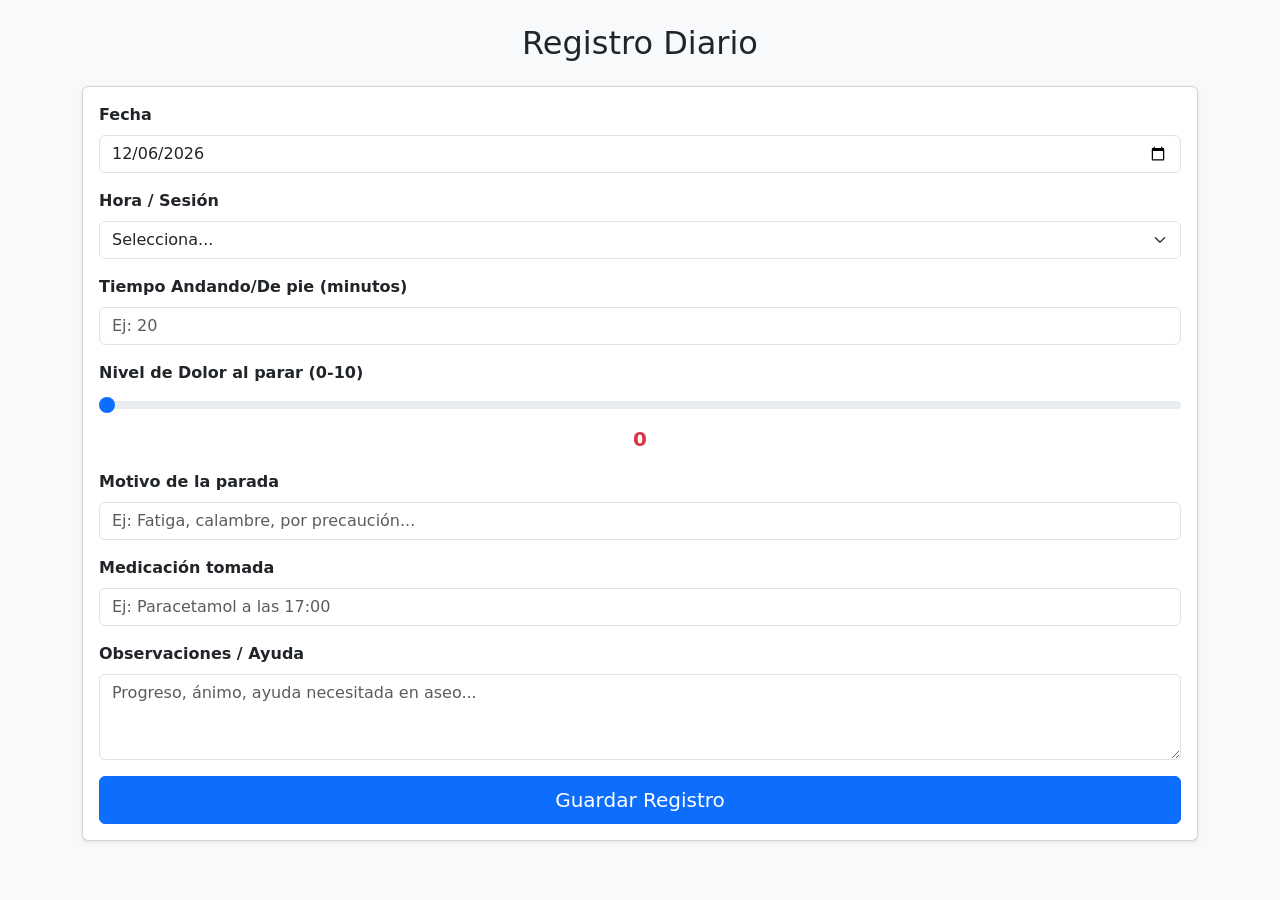
==== papa/index.html @ 4e2b1c38 "Sí, la forma más ágil, gratuita y sin servidores intermedios es construir una página web estática al" ====
<!DOCTYPE html>
<html lang="es">
<head>
    <meta charset="UTF-8">
    <meta name="viewport" content="width=device-width, initial-scale=1.0">
    <title>Registro Recuperación</title>
    <link href="https://cdn.jsdelivr.net/npm/bootstrap@5.3.0/dist/css/bootstrap.min.css" rel="stylesheet">
</head>
<body class="bg-light">
    <div class="container mt-4 mb-5 max-w-md">
        <h2 class="text-center mb-4">Registro Diario</h2>
        
        <div id="alertSuccess" class="alert alert-success d-none" role="alert">
            ¡Registro guardado correctamente!
        </div>

        <div class="card shadow-sm">
            <div class="card-body">
                <form id="registroForm">
                    <div class="mb-3">
                        <label class="form-label fw-bold">Fecha</label>
                        <input type="date" class="form-control" name="fecha" id="fecha" required>
                    </div>

                    <div class="mb-3">
                        <label class="form-label fw-bold">Hora / Sesión</label>
                        <select class="form-select" name="hora" required>
                            <option value="">Selecciona...</option>
                            <option value="Mañana">Mañana</option>
                            <option value="Mediodía">Mediodía</option>
                            <option value="Tarde">Tarde</option>
                            <option value="Noche">Noche</option>
                            <option value="Madrugada">Madrugada</option>
                        </select>
                    </div>

                    <div class="mb-3">
                        <label class="form-label fw-bold">Tiempo Andando/De pie (minutos)</label>
                        <input type="number" class="form-control" name="tiempo" required placeholder="Ej: 20">
                    </div>

                    <div class="mb-3">
                        <label class="form-label fw-bold">Nivel de Dolor al parar (0-10)</label>
                        <input type="range" class="form-range" name="dolor" min="0" max="10" id="rangoDolor" value="0" oninput="valorDolor.innerText = this.value">
                        <div class="text-center fw-bold fs-5 text-danger" id="valorDolor">0</div>
                    </div>

                    <div class="mb-3">
                        <label class="form-label fw-bold">Motivo de la parada</label>
                        <input type="text" class="form-control" name="motivo" placeholder="Ej: Fatiga, calambre, por precaución...">
                    </div>

                    <div class="mb-3">
                        <label class="form-label fw-bold">Medicación tomada</label>
                        <input type="text" class="form-control" name="medicacion" placeholder="Ej: Paracetamol a las 17:00">
                    </div>

                    <div class="mb-3">
                        <label class="form-label fw-bold">Observaciones / Ayuda</label>
                        <textarea class="form-control" name="observaciones" rows="3" placeholder="Progreso, ánimo, ayuda necesitada en aseo..."></textarea>
                    </div>

                    <button type="submit" class="btn btn-primary w-100 py-2 fs-5" id="btnSubmit">Guardar Registro</button>
                </form>
            </div>
        </div>
    </div>

    <script>
        // Autocompletar con la fecha de hoy
        document.getElementById('fecha').valueAsDate = new Date();

        const form = document.getElementById('registroForm');
        const btnSubmit = document.getElementById('btnSubmit');
        const alertSuccess = document.getElementById('alertSuccess');

        form.addEventListener('submit', e => {
            e.preventDefault();
            btnSubmit.disabled = true;
            btnSubmit.innerText = "Guardando...";

            // REEMPLAZAR POR LA URL DE TU APPS SCRIPT
            const scriptURL = 'https://script.google.com/macros/s/AKfycbzRIKEh4pSPqdR9sYH8EWNWD8yOKT1sT5Z0JApZy5hWv15S4fjb_OkMc74vXnujOrhJ/exec'; 
            
            const formData = new FormData(form);

            fetch(scriptURL, { method: 'POST', body: formData })
                .then(response => {
                    alertSuccess.classList.remove('d-none');
                    form.reset();
                    document.getElementById('fecha').valueAsDate = new Date();
                    document.getElementById('valorDolor').innerText = '0';
                    btnSubmit.disabled = false;
                    btnSubmit.innerText = "Guardar Registro";
                    window.scrollTo(0,0);
                    setTimeout(() => alertSuccess.classList.add('d-none'), 5000);
                })
                .catch(error => {
                    alert("Hubo un error al guardar. Inténtalo de nuevo.");
                    btnSubmit.disabled = false;
                    btnSubmit.innerText = "Guardar Registro";
                });
        });
    </script>
</body>
</html>
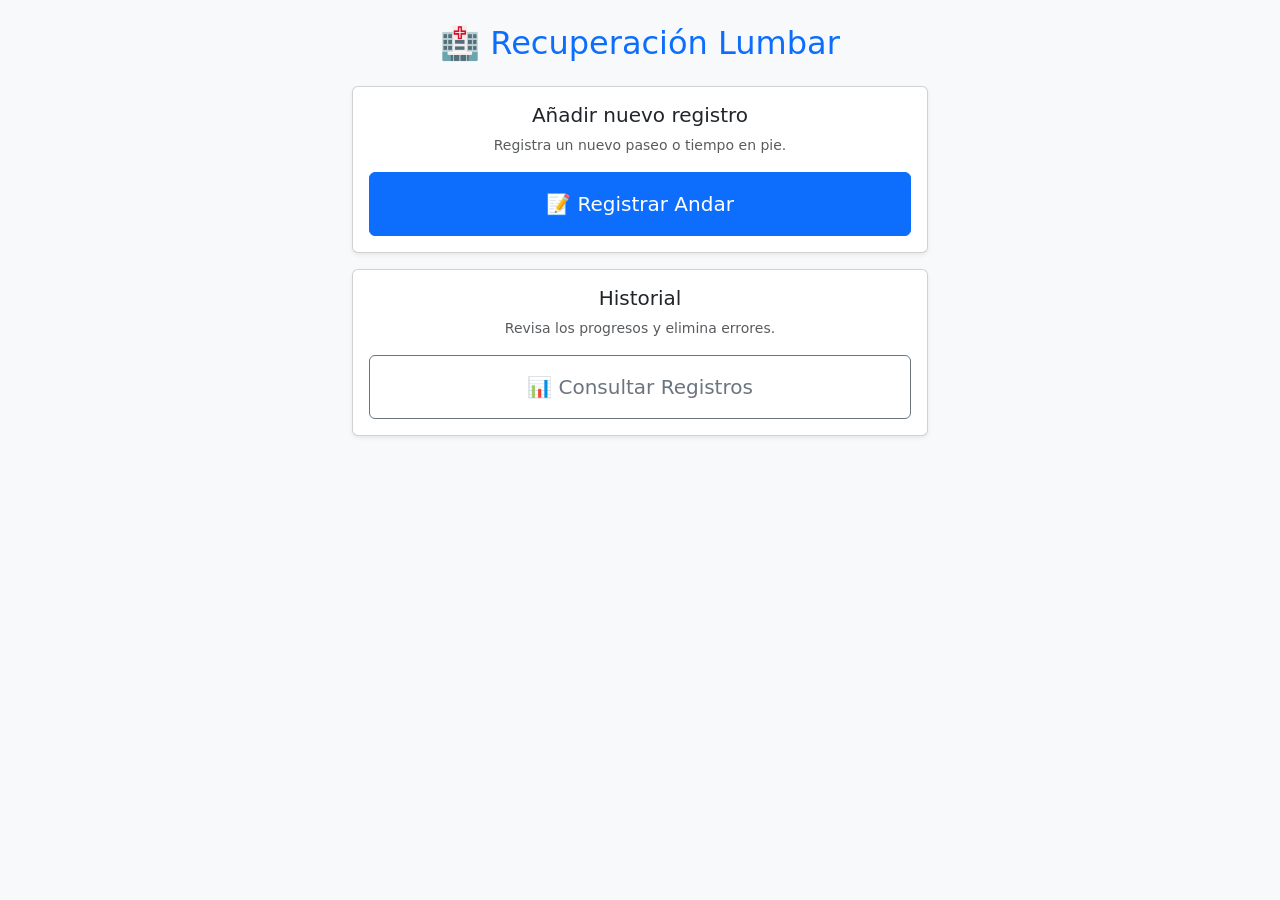
==== commit 2a054a74: "¿Qué hace este nuevo código? Routing sin recargar (SPA): Solo hay un archivo HTML, pero tiene un men" ====
--- a/papa/index.html
+++ b/papa/index.html
@@ -3,104 +3,214 @@
 <head>
     <meta charset="UTF-8">
     <meta name="viewport" content="width=device-width, initial-scale=1.0">
-    <title>Registro Recuperación</title>
+    <title>App Recuperación</title>
     <link href="https://cdn.jsdelivr.net/npm/bootstrap@5.3.0/dist/css/bootstrap.min.css" rel="stylesheet">
+    <style>
+        .max-w-md { max-width: 600px; margin: auto; }
+        .table-responsive { font-size: 0.9rem; }
+    </style>
 </head>
 <body class="bg-light">
     <div class="container mt-4 mb-5 max-w-md">
-        <h2 class="text-center mb-4">Registro Diario</h2>
+        <h2 class="text-center mb-4 text-primary">🏥 Recuperación Lumbar</h2>
         
-        <div id="alertSuccess" class="alert alert-success d-none" role="alert">
-            ¡Registro guardado correctamente!
+        <!-- VISTA 1: MENÚ PRINCIPAL -->
+        <div id="viewMenu" class="text-center">
+            <div class="card shadow-sm mb-3">
+                <div class="card-body">
+                    <h5 class="card-title">Añadir nuevo registro</h5>
+                    <p class="card-text text-muted small">Registra un nuevo paseo o tiempo en pie.</p>
+                    <button class="btn btn-primary w-100 py-3 fs-5" onclick="showView('viewForm')">📝 Registrar Andar</button>
+                </div>
+            </div>
+            <div class="card shadow-sm">
+                <div class="card-body">
+                    <h5 class="card-title">Historial</h5>
+                    <p class="card-text text-muted small">Revisa los progresos y elimina errores.</p>
+                    <button class="btn btn-outline-secondary w-100 py-3 fs-5" onclick="showView('viewList')">📊 Consultar Registros</button>
+                </div>
+            </div>
         </div>
 
-        <div class="card shadow-sm">
-            <div class="card-body">
-                <form id="registroForm">
-                    <div class="mb-3">
-                        <label class="form-label fw-bold">Fecha</label>
-                        <input type="date" class="form-control" name="fecha" id="fecha" required>
+        <!-- VISTA 2: FORMULARIO -->
+        <div id="viewForm" class="d-none">
+            <button class="btn btn-sm btn-secondary mb-3" onclick="showView('viewMenu')">← Volver al Menú</button>
+            <div id="alertSuccess" class="alert alert-success d-none" role="alert">¡Guardado correctamente!</div>
+            
+            <div class="card shadow-sm">
+                <div class="card-body">
+                    <form id="registroForm">
+                        <input type="hidden" name="action" value="insert">
+                        <div class="mb-3">
+                            <label class="form-label fw-bold">Fecha</label>
+                            <input type="date" class="form-control" name="fecha" id="fecha" required>
+                        </div>
+                        <div class="mb-3">
+                            <label class="form-label fw-bold">Hora / Sesión</label>
+                            <select class="form-select" name="hora" required>
+                                <option value="">Selecciona...</option>
+                                <option value="Mañana">Mañana</option>
+                                <option value="Mediodía">Mediodía</option>
+                                <option value="Tarde">Tarde</option>
+                                <option value="Noche">Noche</option>
+                                <option value="Madrugada">Madrugada</option>
+                            </select>
+                        </div>
+                        <div class="mb-3">
+                            <label class="form-label fw-bold">Tiempo Andando/De pie (min)</label>
+                            <input type="number" class="form-control" name="tiempo" required placeholder="Ej: 20">
+                        </div>
+                        <div class="mb-3">
+                            <label class="form-label fw-bold">Nivel de Dolor (0-10)</label>
+                            <input type="range" class="form-range" name="dolor" min="0" max="10" id="rangoDolor" value="0" oninput="valorDolor.innerText = this.value">
+                            <div class="text-center fw-bold fs-5 text-danger" id="valorDolor">0</div>
+                        </div>
+                        <div class="mb-3">
+                            <label class="form-label fw-bold">Motivo de la parada</label>
+                            <input type="text" class="form-control" name="motivo">
+                        </div>
+                        <div class="mb-3">
+                            <label class="form-label fw-bold">Medicación tomada</label>
+                            <input type="text" class="form-control" name="medicacion">
+                        </div>
+                        <div class="mb-3">
+                            <label class="form-label fw-bold">Observaciones / Ayuda</label>
+                            <textarea class="form-control" name="observaciones" rows="2"></textarea>
+                        </div>
+                        <button type="submit" class="btn btn-primary w-100 py-2 fs-5" id="btnSubmit">Guardar</button>
+                    </form>
+                </div>
+            </div>
+        </div>
+
+        <!-- VISTA 3: LISTADO Y CONSULTA -->
+        <div id="viewList" class="d-none">
+            <button class="btn btn-sm btn-secondary mb-3" onclick="showView('viewMenu')">← Volver al Menú</button>
+            
+            <div class="card shadow-sm">
+                <div class="card-body">
+                    <div id="loadingMsg" class="text-center my-4">
+                        <div class="spinner-border text-primary" role="status"></div>
+                        <p class="mt-2">Cargando registros...</p>
                     </div>
-
-                    <div class="mb-3">
-                        <label class="form-label fw-bold">Hora / Sesión</label>
-                        <select class="form-select" name="hora" required>
-                            <option value="">Selecciona...</option>
-                            <option value="Mañana">Mañana</option>
-                            <option value="Mediodía">Mediodía</option>
-                            <option value="Tarde">Tarde</option>
-                            <option value="Noche">Noche</option>
-                            <option value="Madrugada">Madrugada</option>
-                        </select>
+                    
+                    <div class="table-responsive">
+                        <table class="table table-striped table-hover d-none" id="recordsTable">
+                            <thead class="table-dark">
+                                <tr>
+                                    <th>Fecha/Hora</th>
+                                    <th>Min.</th>
+                                    <th>Dolor</th>
+                                    <th>Borrar</th>
+                                </tr>
+                            </thead>
+                            <tbody id="tableBody"></tbody>
+                        </table>
                     </div>
-
-                    <div class="mb-3">
-                        <label class="form-label fw-bold">Tiempo Andando/De pie (minutos)</label>
-                        <input type="number" class="form-control" name="tiempo" required placeholder="Ej: 20">
-                    </div>
-
-                    <div class="mb-3">
-                        <label class="form-label fw-bold">Nivel de Dolor al parar (0-10)</label>
-                        <input type="range" class="form-range" name="dolor" min="0" max="10" id="rangoDolor" value="0" oninput="valorDolor.innerText = this.value">
-                        <div class="text-center fw-bold fs-5 text-danger" id="valorDolor">0</div>
-                    </div>
-
-                    <div class="mb-3">
-                        <label class="form-label fw-bold">Motivo de la parada</label>
-                        <input type="text" class="form-control" name="motivo" placeholder="Ej: Fatiga, calambre, por precaución...">
-                    </div>
-
-                    <div class="mb-3">
-                        <label class="form-label fw-bold">Medicación tomada</label>
-                        <input type="text" class="form-control" name="medicacion" placeholder="Ej: Paracetamol a las 17:00">
-                    </div>
-
-                    <div class="mb-3">
-                        <label class="form-label fw-bold">Observaciones / Ayuda</label>
-                        <textarea class="form-control" name="observaciones" rows="3" placeholder="Progreso, ánimo, ayuda necesitada en aseo..."></textarea>
-                    </div>
-
-                    <button type="submit" class="btn btn-primary w-100 py-2 fs-5" id="btnSubmit">Guardar Registro</button>
-                </form>
+                </div>
             </div>
         </div>
     </div>
 
     <script>
-        // Autocompletar con la fecha de hoy
-        document.getElementById('fecha').valueAsDate = new Date();
-
+        // ¡¡IMPORTANTE!! PEGA AQUÍ TU URL GENERADA EN APPS SCRIPT
+        const scriptURL = 'https://script.google.com/macros/s/AKfycbwvAVXbbw6UEmdKue1BiJY7RAeZYf4IdMn3YvMNeTTByqP7tH5W0tUgSXC5jlF6NHSv/exec';
+        
+        // Función para navegar entre pantallas
+        function showView(viewId) {
+            document.getElementById('viewMenu').classList.add('d-none');
+            document.getElementById('viewForm').classList.add('d-none');
+            document.getElementById('viewList').classList.add('d-none');
+            document.getElementById(viewId).classList.remove('d-none');
+
+            if(viewId === 'viewList') {
+                loadRecords();
+            } else if (viewId === 'viewForm') {
+                document.getElementById('fecha').valueAsDate = new Date();
+            }
+        }
+
+        // ---------- LÓGICA DEL FORMULARIO (GUARDAR) ----------
         const form = document.getElementById('registroForm');
-        const btnSubmit = document.getElementById('btnSubmit');
-        const alertSuccess = document.getElementById('alertSuccess');
-
         form.addEventListener('submit', e => {
             e.preventDefault();
-            btnSubmit.disabled = true;
-            btnSubmit.innerText = "Guardando...";
-
-            // REEMPLAZAR POR LA URL DE TU APPS SCRIPT
-            const scriptURL = 'https://script.google.com/macros/s/AKfycbzRIKEh4pSPqdR9sYH8EWNWD8yOKT1sT5Z0JApZy5hWv15S4fjb_OkMc74vXnujOrhJ/exec'; 
-            
+            const btn = document.getElementById('btnSubmit');
+            btn.disabled = true;
+            btn.innerText = "Guardando...";
+
             const formData = new FormData(form);
 
             fetch(scriptURL, { method: 'POST', body: formData })
                 .then(response => {
-                    alertSuccess.classList.remove('d-none');
+                    document.getElementById('alertSuccess').classList.remove('d-none');
                     form.reset();
                     document.getElementById('fecha').valueAsDate = new Date();
                     document.getElementById('valorDolor').innerText = '0';
-                    btnSubmit.disabled = false;
-                    btnSubmit.innerText = "Guardar Registro";
+                    btn.disabled = false;
+                    btn.innerText = "Guardar";
                     window.scrollTo(0,0);
-                    setTimeout(() => alertSuccess.classList.add('d-none'), 5000);
+                    setTimeout(() => document.getElementById('alertSuccess').classList.add('d-none'), 3000);
                 })
                 .catch(error => {
-                    alert("Hubo un error al guardar. Inténtalo de nuevo.");
-                    btnSubmit.disabled = false;
-                    btnSubmit.innerText = "Guardar Registro";
+                    alert("Error al guardar.");
+                    btn.disabled = false;
+                    btn.innerText = "Guardar";
                 });
         });
+
+        // ---------- LÓGICA DEL LISTADO (LEER) ----------
+        function loadRecords() {
+            document.getElementById('loadingMsg').classList.remove('d-none');
+            document.getElementById('recordsTable').classList.add('d-none');
+            const tbody = document.getElementById('tableBody');
+            tbody.innerHTML = '';
+
+            fetch(scriptURL)
+                .then(res => res.json())
+                .then(data => {
+                    // Invertimos el array para ver lo más reciente arriba
+                    data.reverse().forEach(row => {
+                        const tr = document.createElement('tr');
+                        // Resumimos info en columnas para que quepa en móviles
+                        tr.innerHTML = `
+                            <td><strong>${row.fecha}</strong><br><small>${row.hora}</small></td>
+                            <td>${row.tiempo}'</td>
+                            <td>${row.dolor}/10</td>
+                            <td>
+                                <button class="btn btn-sm btn-danger" onclick="deleteRecord(${row.fila}, this)">[X]</button>
+                            </td>
+                        `;
+                        tbody.appendChild(tr);
+                    });
+                    document.getElementById('loadingMsg').classList.add('d-none');
+                    document.getElementById('recordsTable').classList.remove('d-none');
+                })
+                .catch(err => alert("Error cargando los datos."));
+        }
+
+        // ---------- LÓGICA DE BORRADO ----------
+        function deleteRecord(fila, btnRef) {
+            // Feedback nativo Si/No
+            if(confirm('¿Estás seguro de que quieres eliminar este registro? Esta acción no se puede deshacer.')) {
+                btnRef.innerText = "...";
+                btnRef.disabled = true;
+
+                const formData = new FormData();
+                formData.append('action', 'delete');
+                formData.append('fila', fila);
+
+                fetch(scriptURL, { method: 'POST', body: formData })
+                    .then(res => {
+                        alert("Registro eliminado.");
+                        loadRecords(); // Recargamos la lista para actualizar los índices de fila
+                    })
+                    .catch(err => {
+                        alert("Error al eliminar.");
+                        btnRef.innerText = "[X]";
+                        btnRef.disabled = false;
+                    });
+            }
+        }
     </script>
 </body>
 </html>
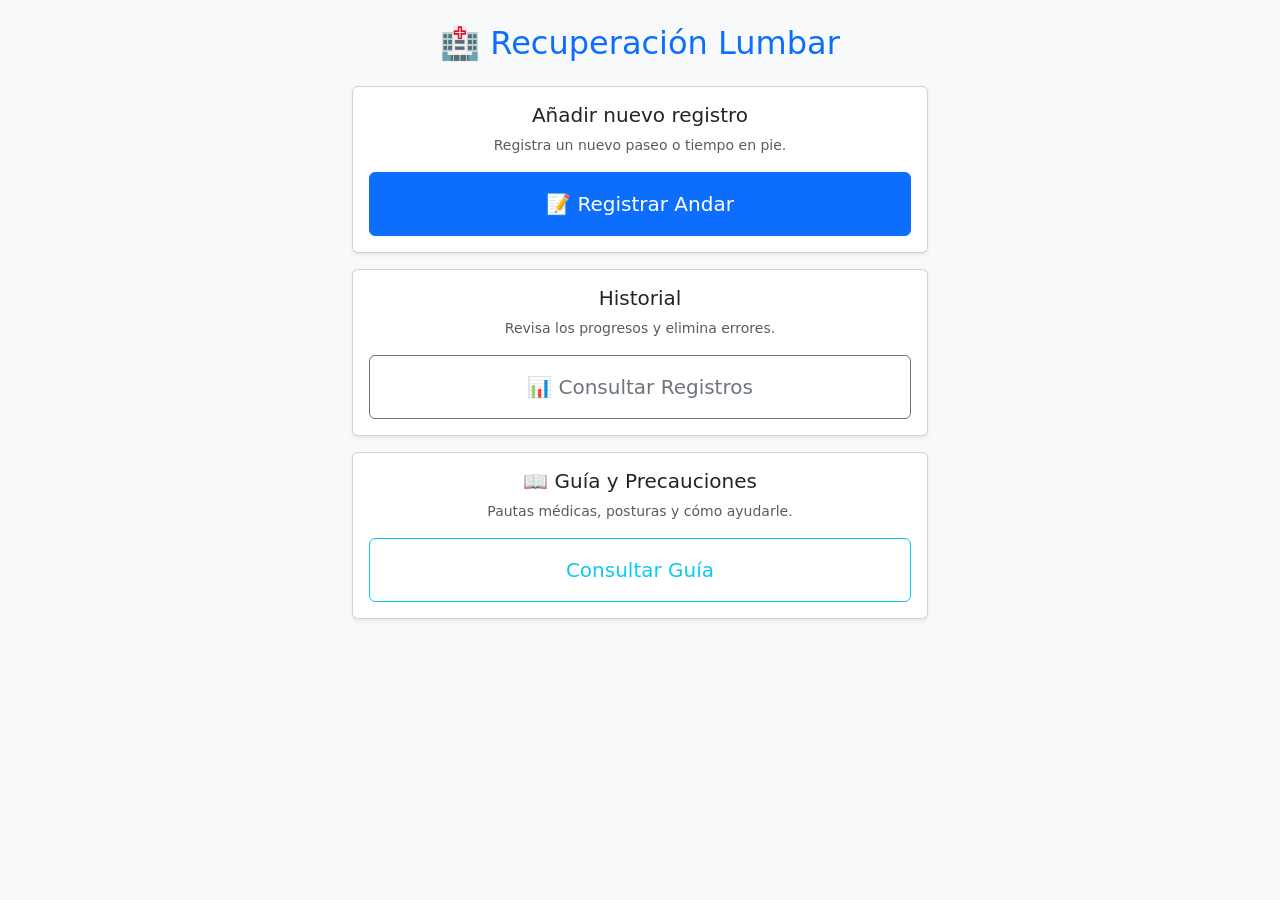
==== commit 128d57ae: "Añadir la guía de uso" ====
--- a/papa/index.html
+++ b/papa/index.html
@@ -30,8 +30,16 @@
                     <button class="btn btn-outline-secondary w-100 py-3 fs-5" onclick="showView('viewList')">📊 Consultar Registros</button>
                 </div>
             </div>
-        </div>
-
+            
+            <div class="card shadow-sm mt-3">
+                <div class="card-body">
+                    <h5 class="card-title">📖 Guía y Precauciones</h5>
+                    <p class="card-text text-muted small">Pautas médicas, posturas y cómo ayudarle.</p>
+                    <button class="btn btn-outline-info w-100 py-3 fs-5" onclick="showView('viewGuide')">Consultar Guía</button>
+                </div>
+            </div>
+        </div>
+        
         <!-- VISTA 2: FORMULARIO -->
         <div id="viewForm" class="d-none">
             <button class="btn btn-sm btn-secondary mb-3" onclick="showView('viewMenu')">← Volver al Menú</button>
@@ -101,12 +109,41 @@
                                     <th>Fecha/Hora</th>
                                     <th>Min.</th>
                                     <th>Dolor</th>
+                                    <th>Detalles</th>
                                     <th>Borrar</th>
                                 </tr>
                             </thead>
                             <tbody id="tableBody"></tbody>
                         </table>
                     </div>
+                </div>
+            </div>
+        </div>
+
+        <!-- VISTA 4: GUÍA DE USO -->
+        <div id="viewGuide" class="d-none">
+            <button class="btn btn-sm btn-secondary mb-3" onclick="showView('viewMenu')">← Volver al Menú</button>
+            
+            <div class="card shadow-sm mb-3">
+                <div class="card-header bg-info text-white fw-bold">⚠️ Pautas Médicas Principales</div>
+                <div class="card-body small">
+                    <ul class="mb-0">
+                        <li class="mb-2"><strong>Prohibido sentarse:</strong> Solo para usar el inodoro. Debe alternar exclusivamente entre caminar y estar tumbado.</li>
+                        <li class="mb-2"><strong>Regla BLT (6 semanas):</strong> NO doblar la espalda hacia adelante, NO levantar peso (>2kg) y NO girar/torsionar el tronco.</li>
+                        <li><strong>Paseos:</strong> Mejor cortos y frecuentes que uno largo. Parar y tumbarse al primer síntoma de dolor, fatiga o pesadez.</li>
+                    </ul>
+                </div>
+            </div>
+
+            <div class="card shadow-sm">
+                <div class="card-header bg-warning text-dark fw-bold">🤝 Cómo ayudarle (Limitaciones)</div>
+                <div class="card-body small">
+                    <ul class="mb-0">
+                        <li class="mb-2"><strong>Levantarse (Giro en bloque):</strong> Nunca tirar de abdominales hacia adelante. Girar de lado en la cama, bajar piernas y empujar con brazos para ponerse en pie con la espalda recta.</li>
+                        <li class="mb-2"><strong>Aseo:</strong> De pie. Ayudar de cintura para abajo para evitar que se agache.</li>
+                        <li class="mb-2"><strong>Vestirse:</strong> Imposible agacharse. Hay que pasarle ropa interior y pantalones hasta la cintura. Usar zapatos sin cordones.</li>
+                        <li><strong>Dormir:</strong> Boca arriba (con almohada bajo las rodillas) o de lado (con almohada entre las rodillas).</li>
+                    </ul>
                 </div>
             </div>
         </div>
@@ -121,6 +158,7 @@
             document.getElementById('viewMenu').classList.add('d-none');
             document.getElementById('viewForm').classList.add('d-none');
             document.getElementById('viewList').classList.add('d-none');
+            document.getElementById('viewGuide').classList.add('d-none');
             document.getElementById(viewId).classList.remove('d-none');
 
             if(viewId === 'viewList') {
@@ -168,14 +206,22 @@
             fetch(scriptURL)
                 .then(res => res.json())
                 .then(data => {
-                    // Invertimos el array para ver lo más reciente arriba
                     data.reverse().forEach(row => {
                         const tr = document.createElement('tr');
-                        // Resumimos info en columnas para que quepa en móviles
+                        
+                        // 1. Preparamos el bloque unificado de detalles
+                        let detalles = '';
+                        if(row.motivo) detalles += `<strong>Motivo:</strong> ${row.motivo}<br>`;
+                        if(row.medicacion) detalles += `<strong>Med.:</strong> ${row.medicacion}<br>`;
+                        if(row.observaciones) detalles += `<strong>Obs.:</strong> ${row.observaciones}`;
+                        if(!detalles) detalles = '<span class="text-muted">-</span>'; // Si todo está vacío
+
+                        // 2. Insertamos las 5 columnas en la tabla
                         tr.innerHTML = `
-                            <td><strong>${row.fecha}</strong><br><small>${row.hora}</small></td>
+                            <td class="text-nowrap"><strong>${row.fecha}</strong><br><small>${row.hora}</small></td>
                             <td>${row.tiempo}'</td>
                             <td>${row.dolor}/10</td>
+                            <td style="min-width: 150px; font-size: 0.85em;">${detalles}</td>
                             <td>
                                 <button class="btn btn-sm btn-danger" onclick="deleteRecord(${row.fila}, this)">[X]</button>
                             </td>
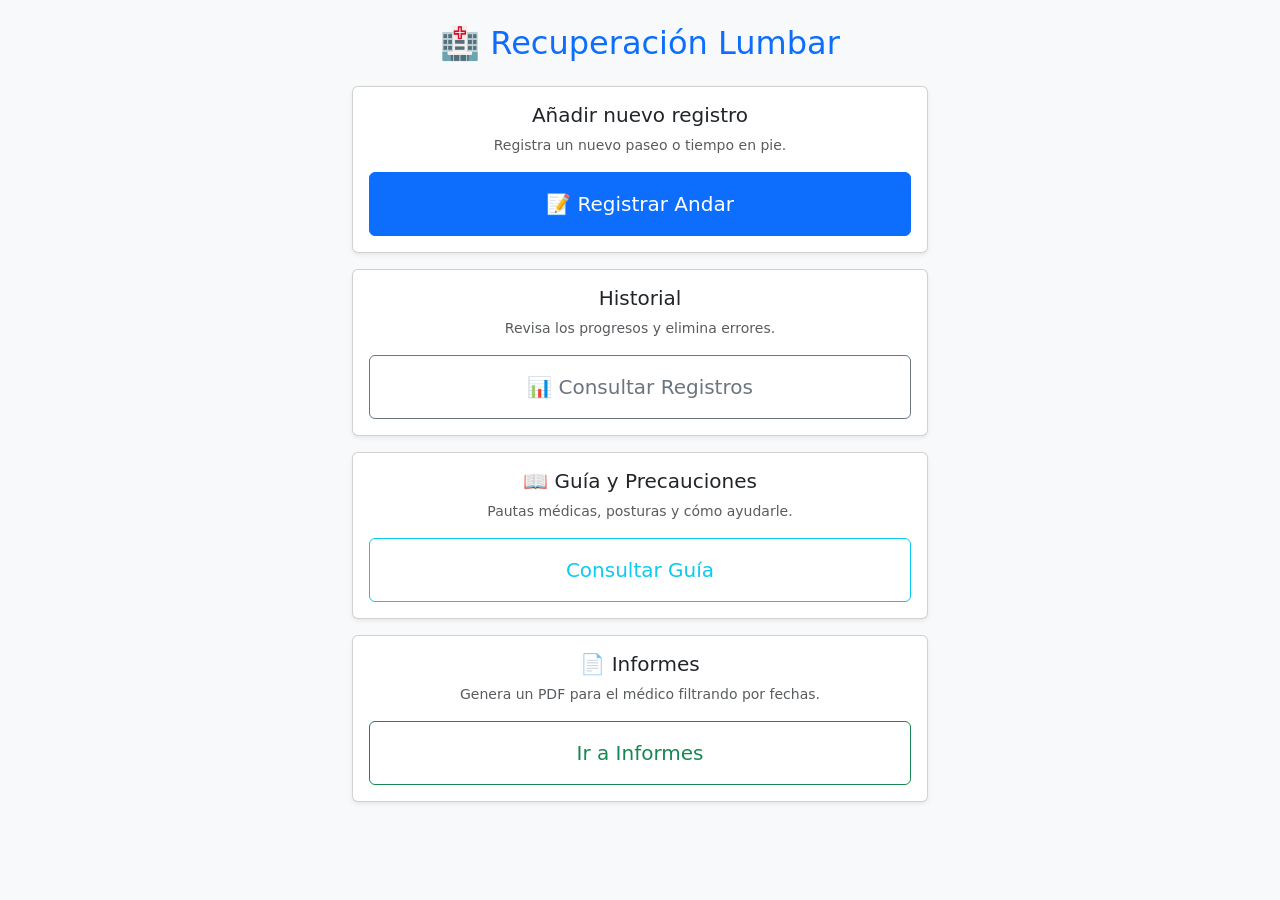
==== commit 5ed5584a: "1. Preparar la página para la exportación a PDF Para que al generar el PDF solo se imprima el inform" ====
--- a/papa/index.html
+++ b/papa/index.html
@@ -11,7 +11,8 @@
     </style>
 </head>
 <body class="bg-light">
-    <div class="container mt-4 mb-5 max-w-md">
+    <!-- Contenedor principal de la App (oculto al imprimir) -->
+    <div id="appContainer" class="container mt-4 mb-5 max-w-md d-print-none">
         <h2 class="text-center mb-4 text-primary">🏥 Recuperación Lumbar</h2>
         
         <!-- VISTA 1: MENÚ PRINCIPAL -->
@@ -36,6 +37,14 @@
                     <h5 class="card-title">📖 Guía y Precauciones</h5>
                     <p class="card-text text-muted small">Pautas médicas, posturas y cómo ayudarle.</p>
                     <button class="btn btn-outline-info w-100 py-3 fs-5" onclick="showView('viewGuide')">Consultar Guía</button>
+                </div>
+            </div>
+
+            <div class="card shadow-sm mt-3">
+                <div class="card-body">
+                    <h5 class="card-title">📄 Informes</h5>
+                    <p class="card-text text-muted small">Genera un PDF para el médico filtrando por fechas.</p>
+                    <button class="btn btn-outline-success w-100 py-3 fs-5" onclick="showView('viewReports')">Ir a Informes</button>
                 </div>
             </div>
         </div>
@@ -53,21 +62,24 @@
                             <label class="form-label fw-bold">Fecha</label>
                             <input type="date" class="form-control" name="fecha" id="fecha" required>
                         </div>
-                        <div class="mb-3">
-                            <label class="form-label fw-bold">Hora / Sesión</label>
-                            <select class="form-select" name="hora" required>
-                                <option value="">Selecciona...</option>
-                                <option value="Mañana">Mañana</option>
-                                <option value="Mediodía">Mediodía</option>
-                                <option value="Tarde">Tarde</option>
-                                <option value="Noche">Noche</option>
-                                <option value="Madrugada">Madrugada</option>
-                            </select>
-                        </div>
-                        <div class="mb-3">
-                            <label class="form-label fw-bold">Tiempo Andando/De pie (min)</label>
-                            <input type="number" class="form-control" name="tiempo" required placeholder="Ej: 20">
-                        </div>
+                        
+                        <div class="row mb-3">
+                            <div class="col-6">
+                                <label class="form-label fw-bold">Hora Inicio</label>
+                                <input type="time" class="form-control" name="horaInicio" id="horaInicio" required>
+                            </div>
+                            <div class="col-6">
+                                <label class="form-label fw-bold">Hora Fin</label>
+                                <input type="time" class="form-control" name="horaFin" id="horaFin" required>
+                            </div>
+                        </div>
+                        <div class="mb-3">
+                            <label class="form-label fw-bold">Tiempo (min)</label>
+                            <!-- Le hemos puesto id="tiempoTotal" para autocalcularlo -->
+                            <input type="number" class="form-control" name="tiempo" id="tiempoTotal" required placeholder="Se calcula solo">
+                        </div>
+
+
                         <div class="mb-3">
                             <label class="form-label fw-bold">Nivel de Dolor (0-10)</label>
                             <input type="range" class="form-range" name="dolor" min="0" max="10" id="rangoDolor" value="0" oninput="valorDolor.innerText = this.value">
@@ -147,11 +159,52 @@
                 </div>
             </div>
         </div>
+
+        <!-- VISTA 5: INFORMES -->
+        <div id="viewReports" class="d-none">
+            <button class="btn btn-sm btn-secondary mb-3" onclick="showView('viewMenu')">← Volver al Menú</button>
+            
+            <div class="card shadow-sm mb-3">
+                <div class="card-body">
+                    <h5 class="card-title text-center mb-3">Generar Informe PDF</h5>
+                    <form id="formInformes">
+                        <div class="mb-3">
+                            <label class="form-label fw-bold">Fecha Inicio</label>
+                            <input type="date" class="form-control" id="informeInicio" required>
+                        </div>
+                        <div class="mb-3">
+                            <label class="form-label fw-bold">Fecha Fin (Opcional)</label>
+                            <input type="date" class="form-control" id="informeFin">
+                            <div class="form-text small">Si lo dejas en blanco, solo se hará el informe del día de inicio.</div>
+                        </div>
+                        <div id="informeError" class="alert alert-danger d-none small"></div>
+                        <button type="submit" class="btn btn-success w-100 py-2 fs-5" id="btnGenerarPdf">Crear PDF</button>
+                    </form>
+                </div>
+            </div>
+        </div>
     </div>
-
+    <!-- CONTENEDOR DEL INFORME PDF (Solo visible al imprimir) -->
+    <div id="printArea" class="container-fluid d-none d-print-block mt-4">
+        <h2 class="text-center mb-2">🏥 Informe de Recuperación Lumbar</h2>
+        <h5 class="text-center text-muted mb-4" id="printFechas"></h5>
+        <table class="table table-bordered table-sm">
+            <thead class="table-light">
+                <tr>
+                    <th>Fecha</th>
+                    <th>Horario</th>
+                    <th>Tiempo (min)</th>
+                    <th>Dolor</th>
+                    <th>Detalles (Motivo, Med., Obs.)</th>
+                </tr>
+            </thead>
+            <tbody id="printBody"></tbody>
+        </table>
+    </div>
     <script>
         // ¡¡IMPORTANTE!! PEGA AQUÍ TU URL GENERADA EN APPS SCRIPT
-        const scriptURL = 'https://script.google.com/macros/s/AKfycbwvAVXbbw6UEmdKue1BiJY7RAeZYf4IdMn3YvMNeTTByqP7tH5W0tUgSXC5jlF6NHSv/exec';
+        const scriptURL = 'https://script.google.com/macros/s/AKfycbytVeDz4JkPWDiYOb6TOWXfJEFogN4asX8eqtjhD21aZj-N7bvpo0BqVb9XQYry-SlR/exec';
+        
         
         // Función para navegar entre pantallas
         function showView(viewId) {
@@ -170,6 +223,23 @@
 
         // ---------- LÓGICA DEL FORMULARIO (GUARDAR) ----------
         const form = document.getElementById('registroForm');
+        // Auto-calcular tiempo
+        const inputInicio = document.getElementById('horaInicio');
+        const inputFin = document.getElementById('horaFin');
+        const inputTiempo = document.getElementById('tiempoTotal');
+
+        function calcularTiempo() {
+            if (inputInicio.value && inputFin.value) {
+                const [hInicio, mInicio] = inputInicio.value.split(':').map(Number);
+                const [hFin, mFin] = inputFin.value.split(':').map(Number);
+                let minutos = (hFin * 60 + mFin) - (hInicio * 60 + mInicio);
+                if (minutos < 0) minutos += 24 * 60; // Por si pasa de medianoche
+                inputTiempo.value = minutos;
+            }
+        }
+        inputInicio.addEventListener('change', calcularTiempo);
+        inputFin.addEventListener('change', calcularTiempo);
+        
         form.addEventListener('submit', e => {
             e.preventDefault();
             const btn = document.getElementById('btnSubmit');
@@ -206,19 +276,27 @@
             fetch(scriptURL)
                 .then(res => res.json())
                 .then(data => {
+                    let currentDateGroup = null; // Variable para controlar el cambio de día
+
                     data.reverse().forEach(row => {
+                        // 1. Detección de cambio de día para agrupar visualmente
+                        if (row.fecha !== currentDateGroup) {
+                            currentDateGroup = row.fecha;
+                            const trGroup = document.createElement('tr');
+                            trGroup.innerHTML = `<td colspan="5" class="bg-secondary text-white text-center py-1 fw-bold" style="font-size: 0.9em; letter-spacing: 1px;">📅 ${currentDateGroup}</td>`;
+                            tbody.appendChild(trGroup);
+                        }
+
                         const tr = document.createElement('tr');
                         
-                        // 1. Preparamos el bloque unificado de detalles
                         let detalles = '';
                         if(row.motivo) detalles += `<strong>Motivo:</strong> ${row.motivo}<br>`;
                         if(row.medicacion) detalles += `<strong>Med.:</strong> ${row.medicacion}<br>`;
                         if(row.observaciones) detalles += `<strong>Obs.:</strong> ${row.observaciones}`;
-                        if(!detalles) detalles = '<span class="text-muted">-</span>'; // Si todo está vacío
-
-                        // 2. Insertamos las 5 columnas en la tabla
+                        if(!detalles) detalles = '<span class="text-muted">-</span>';
+
                         tr.innerHTML = `
-                            <td class="text-nowrap"><strong>${row.fecha}</strong><br><small>${row.hora}</small></td>
+                            <td class="text-nowrap"><strong>${row.fecha}</strong><br><small>${row.horaInicio} - ${row.horaFin}</small></td>
                             <td>${row.tiempo}'</td>
                             <td>${row.dolor}/10</td>
                             <td style="min-width: 150px; font-size: 0.85em;">${detalles}</td>
@@ -257,6 +335,107 @@
                     });
             }
         }
+    
+        // Añadir viewReports a la función showView
+        const oldShowView = showView;
+        showView = function(viewId) {
+            document.getElementById('viewReports').classList.add('d-none'); // Ocultar informes
+            oldShowView(viewId);
+        };
+
+        // ---------- LÓGICA DE INFORMES PDF ----------
+        
+        // Función auxiliar para convertir DD/MM/YYYY o YYYY-MM-DD de Google Sheets a YYYY-MM-DD para comparar
+        function parseDateString(dateStr) {
+            if (!dateStr) return '';
+            if (dateStr.includes('-')) return dateStr;
+            if (dateStr.includes('/')) {
+                const parts = dateStr.split('/');
+                return `${parts[2]}-${parts[1].padStart(2, '0')}-${parts[0].padStart(2, '0')}`;
+            }
+            return dateStr;
+        }
+
+        document.getElementById('formInformes').addEventListener('submit', function(e) {
+            e.preventDefault();
+            
+            const errBox = document.getElementById('informeError');
+            errBox.classList.add('d-none');
+            
+            const btnPdf = document.getElementById('btnGenerarPdf');
+            
+            const inicio = document.getElementById('informeInicio').value;
+            let fin = document.getElementById('informeFin').value;
+            
+            // Si fecha fin está vacía, se iguala a la de inicio
+            if (!fin) fin = inicio;
+
+            // Validación de rango
+            if (fin < inicio) {
+                errBox.innerText = "Error: La fecha de fin no puede ser anterior a la de inicio.";
+                errBox.classList.remove('d-none');
+                return;
+            }
+
+            btnPdf.disabled = true;
+            btnPdf.innerText = "Recopilando datos...";
+
+            // Obtenemos los datos desde Apps Script
+            fetch(scriptURL)
+                .then(res => res.json())
+                .then(data => {
+                    const printBody = document.getElementById('printBody');
+                    printBody.innerHTML = '';
+                    let count = 0;
+
+                    // Filtrar y rellenar tabla
+                    data.forEach(row => {
+                        const rowDateStr = parseDateString(row.fecha);
+                        
+                        if (rowDateStr >= inicio && rowDateStr <= fin) {
+                            count++;
+                            const tr = document.createElement('tr');
+                            
+                            let detalles = '';
+                            if(row.motivo) detalles += `<strong>Motivo:</strong> ${row.motivo}<br>`;
+                            if(row.medicacion) detalles += `<strong>Med.:</strong> ${row.medicacion}<br>`;
+                            if(row.observaciones) detalles += `<strong>Obs.:</strong> ${row.observaciones}`;
+
+                            tr.innerHTML = `
+                                <td>${row.fecha}</td>
+                                <td>${row.horaInicio} - ${row.horaFin}</td>
+                                <td>${row.tiempo} min</td>
+                                <td>${row.dolor}</td>
+                                <td>${detalles}</td>
+                            `;
+                            printBody.appendChild(tr);
+                        }
+                    });
+
+                    btnPdf.disabled = false;
+                    btnPdf.innerText = "Crear PDF";
+
+                    if (count === 0) {
+                        errBox.innerText = "No hay registros para este rango de fechas.";
+                        errBox.classList.remove('d-none');
+                        return;
+                    }
+
+                    // Título del PDF
+                    document.getElementById('printFechas').innerText = (inicio === fin) 
+                        ? `Registros del día: ${inicio}` 
+                        : `Período: ${inicio} al ${fin}`;
+
+                    // Invocar ventana nativa de impresión (exportar a PDF)
+                    window.print();
+                })
+                .catch(err => {
+                    errBox.innerText = "Error al conectar con la base de datos.";
+                    errBox.classList.remove('d-none');
+                    btnPdf.disabled = false;
+                    btnPdf.innerText = "Crear PDF";
+                });
+        });
     </script>
 </body>
 </html>
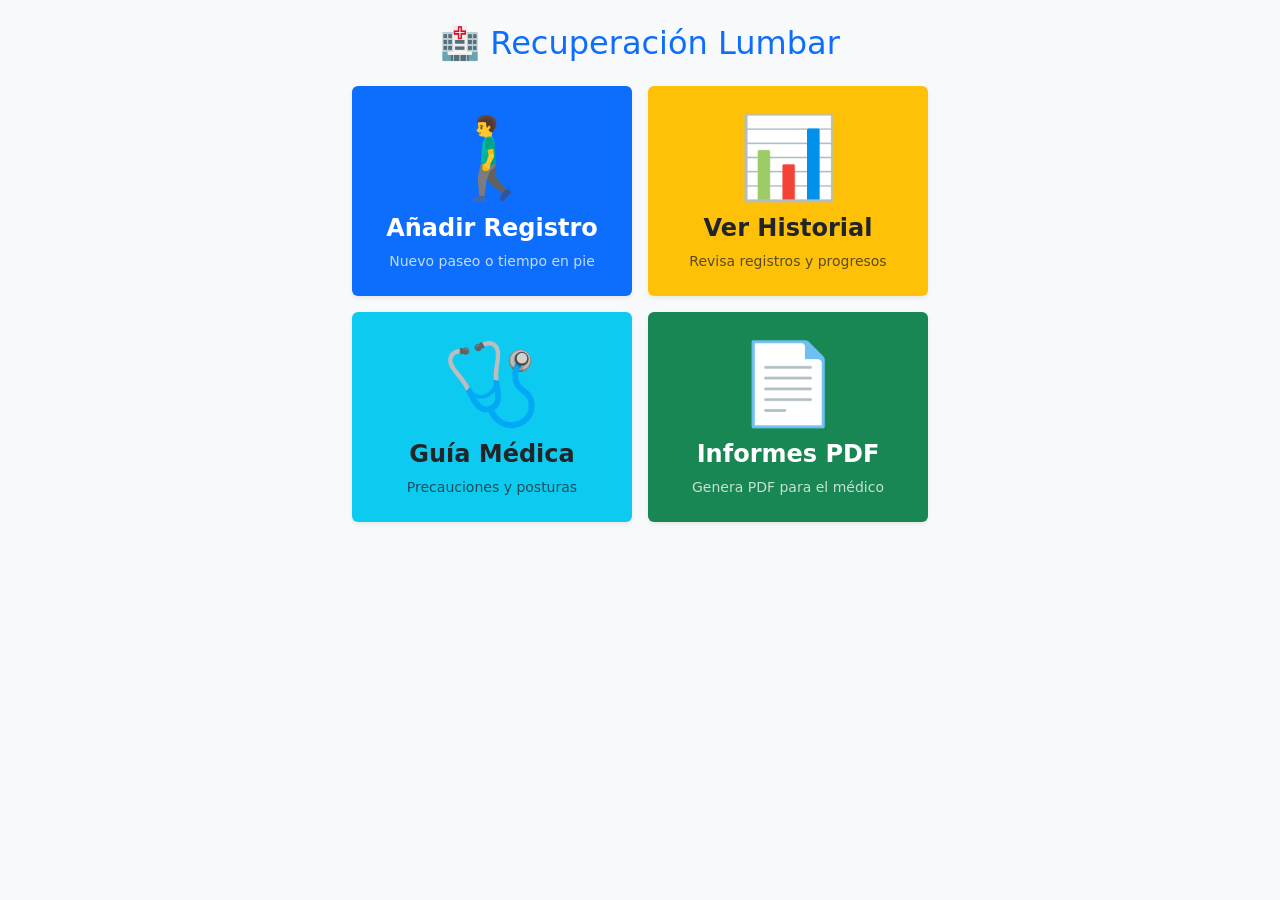
==== commit 5e3a0d2a: "¿Qué aporta este diseño? Grid adaptativo: La clase row g-3 crea la cuadrícula con un espaciado perfe" ====
--- a/papa/index.html
+++ b/papa/index.html
@@ -17,35 +17,52 @@
         
         <!-- VISTA 1: MENÚ PRINCIPAL -->
         <div id="viewMenu" class="text-center">
-            <div class="card shadow-sm mb-3">
-                <div class="card-body">
-                    <h5 class="card-title">Añadir nuevo registro</h5>
-                    <p class="card-text text-muted small">Registra un nuevo paseo o tiempo en pie.</p>
-                    <button class="btn btn-primary w-100 py-3 fs-5" onclick="showView('viewForm')">📝 Registrar Andar</button>
-                </div>
-            </div>
-            <div class="card shadow-sm">
-                <div class="card-body">
-                    <h5 class="card-title">Historial</h5>
-                    <p class="card-text text-muted small">Revisa los progresos y elimina errores.</p>
-                    <button class="btn btn-outline-secondary w-100 py-3 fs-5" onclick="showView('viewList')">📊 Consultar Registros</button>
-                </div>
-            </div>
-            
-            <div class="card shadow-sm mt-3">
-                <div class="card-body">
-                    <h5 class="card-title">📖 Guía y Precauciones</h5>
-                    <p class="card-text text-muted small">Pautas médicas, posturas y cómo ayudarle.</p>
-                    <button class="btn btn-outline-info w-100 py-3 fs-5" onclick="showView('viewGuide')">Consultar Guía</button>
-                </div>
-            </div>
-
-            <div class="card shadow-sm mt-3">
-                <div class="card-body">
-                    <h5 class="card-title">📄 Informes</h5>
-                    <p class="card-text text-muted small">Genera un PDF para el médico filtrando por fechas.</p>
-                    <button class="btn btn-outline-success w-100 py-3 fs-5" onclick="showView('viewReports')">Ir a Informes</button>
-                </div>
+            <div class="row g-3">
+                
+                <!-- Opción 1: Registrar Andar (Azul) -->
+                <div class="col-12 col-md-6">
+                    <div class="card shadow-sm h-100 bg-primary text-white border-0" onclick="showView('viewForm')" style="cursor: pointer; transition: 0.2s;">
+                        <div class="card-body py-4">
+                            <div class="display-1 mb-2">🚶‍♂️</div>
+                            <h4 class="card-title fw-bold">Añadir Registro</h4>
+                            <p class="card-text small opacity-75">Nuevo paseo o tiempo en pie</p>
+                        </div>
+                    </div>
+                </div>
+
+                <!-- Opción 2: Historial (Amarillo) -->
+                <div class="col-12 col-md-6">
+                    <div class="card shadow-sm h-100 bg-warning text-dark border-0" onclick="showView('viewList')" style="cursor: pointer; transition: 0.2s;">
+                        <div class="card-body py-4">
+                            <div class="display-1 mb-2">📊</div>
+                            <h4 class="card-title fw-bold">Ver Historial</h4>
+                            <p class="card-text small opacity-75">Revisa registros y progresos</p>
+                        </div>
+                    </div>
+                </div>
+
+                <!-- Opción 3: Guía Médica (Celeste) -->
+                <div class="col-12 col-md-6">
+                    <div class="card shadow-sm h-100 bg-info text-dark border-0" onclick="showView('viewGuide')" style="cursor: pointer; transition: 0.2s;">
+                        <div class="card-body py-4">
+                            <div class="display-1 mb-2">🩺</div>
+                            <h4 class="card-title fw-bold">Guía Médica</h4>
+                            <p class="card-text small opacity-75">Precauciones y posturas</p>
+                        </div>
+                    </div>
+                </div>
+
+                <!-- Opción 4: Informes PDF (Verde) -->
+                <div class="col-12 col-md-6">
+                    <div class="card shadow-sm h-100 bg-success text-white border-0" onclick="showView('viewReports')" style="cursor: pointer; transition: 0.2s;">
+                        <div class="card-body py-4">
+                            <div class="display-1 mb-2">📄</div>
+                            <h4 class="card-title fw-bold">Informes PDF</h4>
+                            <p class="card-text small opacity-75">Genera PDF para el médico</p>
+                        </div>
+                    </div>
+                </div>
+
             </div>
         </div>
         
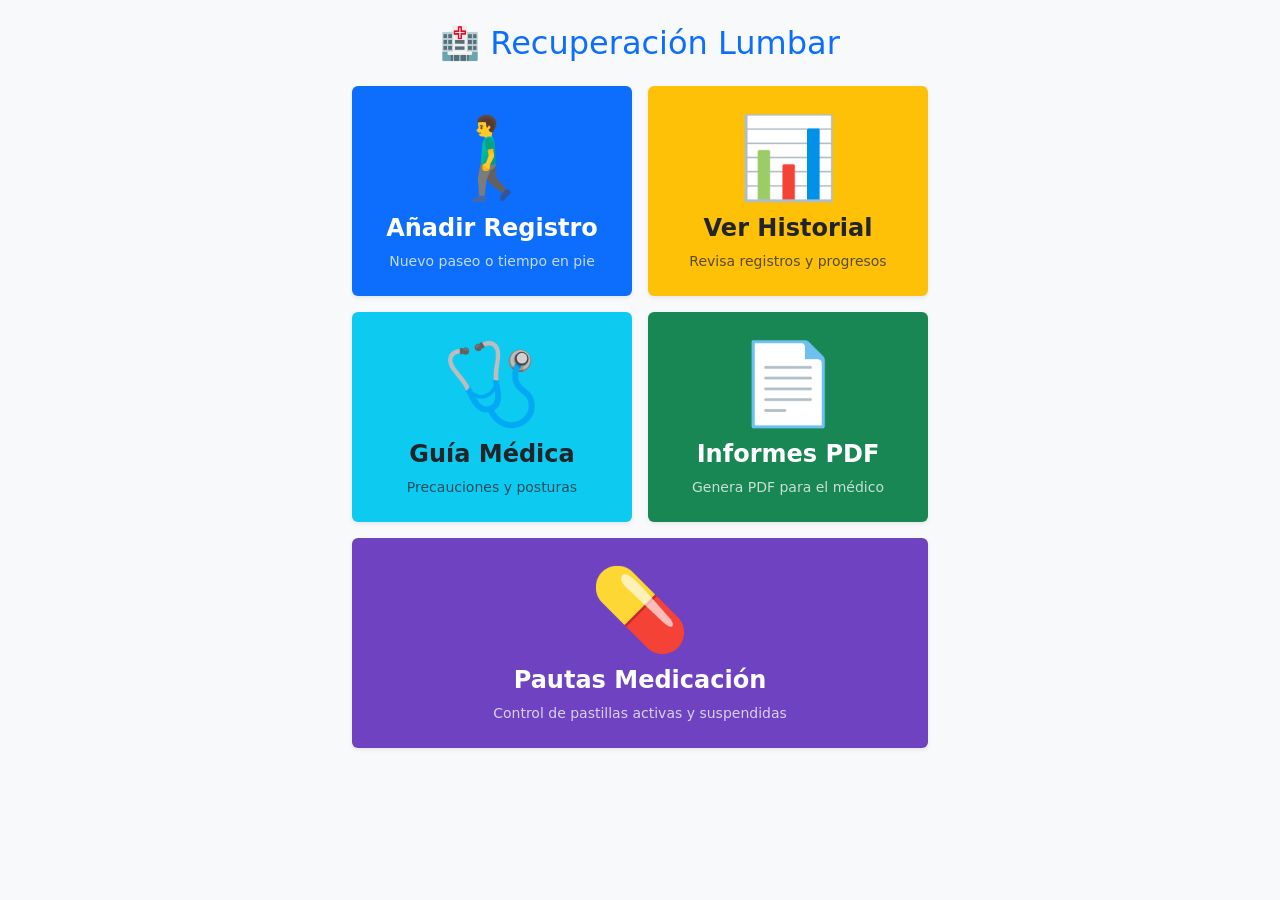
==== commit 781b9804: "1. Añadir el botón en el Menú Principal Busca tu bloque del Menú (dentro de viewMenu). Justo debajo " ====
--- a/papa/index.html
+++ b/papa/index.html
@@ -63,6 +63,17 @@
                     </div>
                 </div>
 
+                <!-- Opción 5: Medicación -->
+                <div class="col-12">
+                    <div class="card shadow-sm border-0" style="background-color: #6f42c1; color: white; cursor: pointer;" onclick="showView('viewMedication')">
+                        <div class="card-body py-4 d-flex align-items-center justify-content-center flex-column text-center">
+                            <div class="display-1 mb-2">💊</div>
+                            <h4 class="card-title fw-bold">Pautas Medicación</h4>
+                            <p class="card-text small opacity-75">Control de pastillas activas y suspendidas</p>
+                        </div>
+                    </div>
+                </div>
+
             </div>
         </div>
         
@@ -199,6 +210,66 @@
                     </form>
                 </div>
             </div>
+        </div>
+
+        <!-- VISTA 6: PAUTAS MEDICACIÓN -->
+        <div id="viewMedication" class="d-none">
+            <button class="btn btn-sm btn-secondary mb-3" onclick="showView('viewMenu')">← Volver al Menú</button>
+            
+            <h3 class="text-center mb-4" style="color: #6f42c1;">💊 Control de Medicación</h3>
+
+            <!-- 1. EN ACTIVO (POST-URGENCIAS) -->
+            <div class="card shadow-sm mb-4 border-success">
+                <div class="card-header bg-success text-white fw-bold fs-5">
+                    ✅ [EN ACTIVO] Pauta Post-Urgencias
+                </div>
+                <div class="card-body">
+                    <ul class="list-group list-group-flush">
+                        <li class="list-group-item"><strong>Paracetamol (1g):</strong> Analgésico principal. Tomar si hay dolor.</li>
+                        <li class="list-group-item"><strong>Suero oral / Agua:</strong> Beber a pequeños sorbos según tolerancia.</li>
+                        <li class="list-group-item text-danger"><strong>Pastilla de la Tensión (Capenon):</strong> ⚠️ OJO. Medir antes. SI LA TENSIÓN ES MENOR DE 110/70, NO DAR.</li>
+                        <li class="list-group-item"><strong>Inhixa (Heparina):</strong> Mantener inyección diaria.</li>
+                        <li class="list-group-item"><strong>Próstata y Spiriva (Inhalador):</strong> Mantener tratamiento habitual.</li>
+                        <li class="list-group-item"><strong>Nexium (Protector):</strong> Mantener en ayunas.</li>
+                    </ul>
+                </div>
+            </div>
+
+            <!-- 2. SUSPENDIDA (POST-OPERATORIO) -->
+            <div class="card shadow-sm mb-4 border-danger">
+                <div class="card-header bg-danger text-white fw-bold fs-5 text-decoration-line-through">
+                    ❌ [SUSPENDIDA] Pauta Post-Operatoria
+                </div>
+                <div class="card-body bg-light">
+                    <p class="text-danger small fw-bold mb-2">⚠️ PROHIBIDO TOMAR HASTA NUEVA ORDEN MÉDICA</p>
+                    <ul class="list-group list-group-flush opacity-75">
+                        <li class="list-group-item bg-transparent text-decoration-line-through">Zaldiar (Tramadol + Paracetamol)</li>
+                        <li class="list-group-item bg-transparent text-decoration-line-through">Lyrica (Pregabalina)</li>
+                        <li class="list-group-item bg-transparent text-decoration-line-through">Enantyum / Ibuprofeno / Voltaren</li>
+                        <li class="list-group-item bg-transparent text-decoration-line-through">Diazepam / Urapidil (Suspendidos por riesgo de hipotensión)</li>
+                    </ul>
+                </div>
+            </div>
+
+            <!-- 3. PAUTA NORMAL / HABITUAL -->
+            <div class="card shadow-sm mb-4 border-secondary">
+                <div class="card-header bg-secondary text-white fw-bold fs-5">
+                    📝 [NORMAL] Pauta Previa (Habitual)
+                </div>
+                <div class="card-body">
+                    <ul class="list-group list-group-flush small">
+                        <li class="list-group-item"><strong>Capenon hct 20/5/12,5mg:</strong> 1 comp/24h *(Con precaución TA)*</li>
+                        <li class="list-group-item"><strong>Zyloric (Alopurinol) 100mg:</strong> 1 comp/24h</li>
+                        <li class="list-group-item"><strong>Nexium (Esomeprazol) 40mg:</strong> 1 comp/24h</li>
+                        <li class="list-group-item"><strong>Astudal (Amlodipino) 5mg:</strong> 1 comp/24h</li>
+                        <li class="list-group-item"><strong>Spiriva (Tiotropio):</strong> /24h</li>
+                        <li class="list-group-item"><strong>Neomyx 0,5/0,4mg:</strong> 1 caps/24h</li>
+                        <li class="list-group-item"><strong>Acetilcisteina 600mg:</strong> 1 comp/24h</li>
+                        <li class="list-group-item"><strong>Atorvastatina + ezetimiba:</strong> 1 caps/24h</li>
+                    </ul>
+                </div>
+            </div>
+
         </div>
     </div>
     <!-- CONTENEDOR DEL INFORME PDF (Solo visible al imprimir) -->
@@ -229,6 +300,7 @@
             document.getElementById('viewForm').classList.add('d-none');
             document.getElementById('viewList').classList.add('d-none');
             document.getElementById('viewGuide').classList.add('d-none');
+            document.getElementById('viewMedication').classList.add('d-none');
             document.getElementById(viewId).classList.remove('d-none');
 
             if(viewId === 'viewList') {
